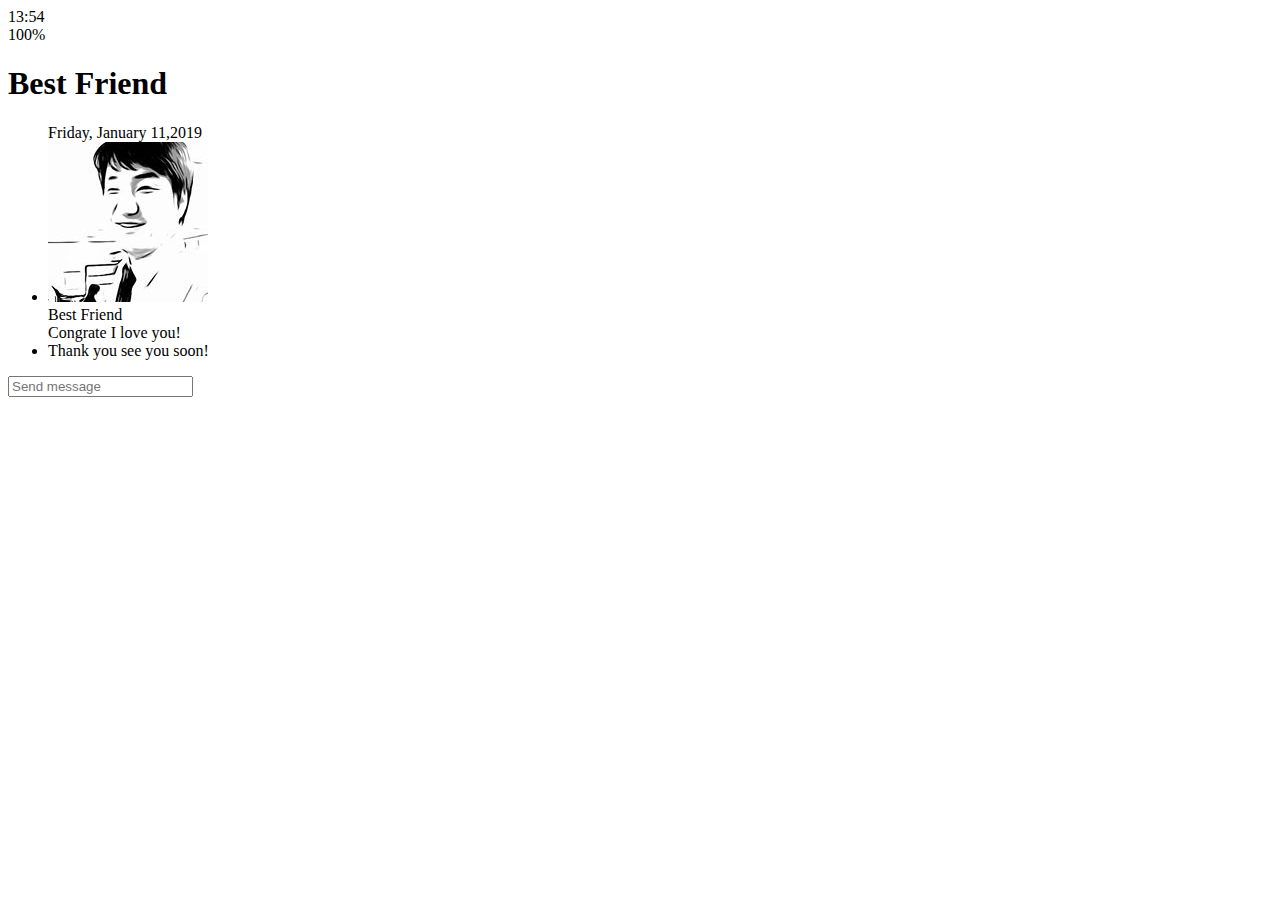
==== chat.html @ 122ad2f4 "html" ====
<!DOCTYPE html>
<html lang="en">
  <head>
    <meta charset="UTF-8" />
    <meta name="viewport" content="width=device-width, initial-scale=1.0" />
    <meta http-equiv="X-UA-Compatible" content="ie=edge" />
    <link
      rel="stylesheet"
      href="https://use.fontawesome.com/releases/v5.12.0/css/all.css"
      integrity="sha384-REHJTs1r2ErKBuJB0fCK99gCYsVjwxHrSU0N7I1zl9vZbggVJXRMsv/sLlOAGb4M"
      crossorigin="anonymous"
    />
    <title>Chats | Kakao Clone</title>
  </head>
  <body>
    <div class="status-bar">
      <div class="status-bar__column">
        <span class="status-bar__clock">13:54 </span>
      </div>
      <div class="status-bar__column">
        <i class="fas fa-clock"></i>
        <i class="fas fa-volume-mute"></i>
        <i class="fas fa-wifi"></i>
        <span class="status-bar__battary=level">100%</span>
        <i class="fas fa-battery-full"></i>
      </div>
    </div>
    <header class="header">
      <div class="header__header-column">
        <a href="index.html" class="header__back-btn">
          <i class="fas fa-arrow-left fa-2x"></i>
        </a>
        <h1 class="header__title">Best Friend</h1>
      </div>
      <div class="header__header-column">
        <span class="header__icon">
          <i class="fas fa-search"></i>
        </span>
        <span class="header__icon">
          <i class="fas fa-bars"></i>
        </span>
      </div>
    </header>
    <main class="chat">
      <ul class="chat__messages">
        <span class="chat__timestamp">
          Friday, January 11,2019
        </span>
        <li class="incoming-message message">
          <img src="images/avartar.jpg" alt="" class="g-avatar" />
          <div class="message__content">
            <span class="message__author">
              Best Friend
            </span>
            <div class="message__bubble">
              Congrate I love you!
            </div>
            <span class="message__timestamp"></span>
          </div>
        </li>
        <li class="incoming-message message">
          <span class="message__timestamp"></span>
          <div class="message__content">
            <div class="message__bubble">
              Thank you see you soon!
            </div>
          </div>
        </li>
      </ul>
    </main>
    <div class="chat__write">
      <div class="chat__write-column">
        <i class="far fa-plus-square"></i>
      </div>
      <div class="chat__write-column">
        <input
          type="text"
          placeholder="Send message"
          class="chat__wirte-input"
        />
      </div>
      <div class="chat__write-column">
        <span class="chat__write-icon"> <i class="far fa-smile-wink"></i> </span
        ><span class="chat__write-icon">
          <i class="fas fa-microphone"></i>
        </span>
      </div>
    </div>
  </body>
</html>
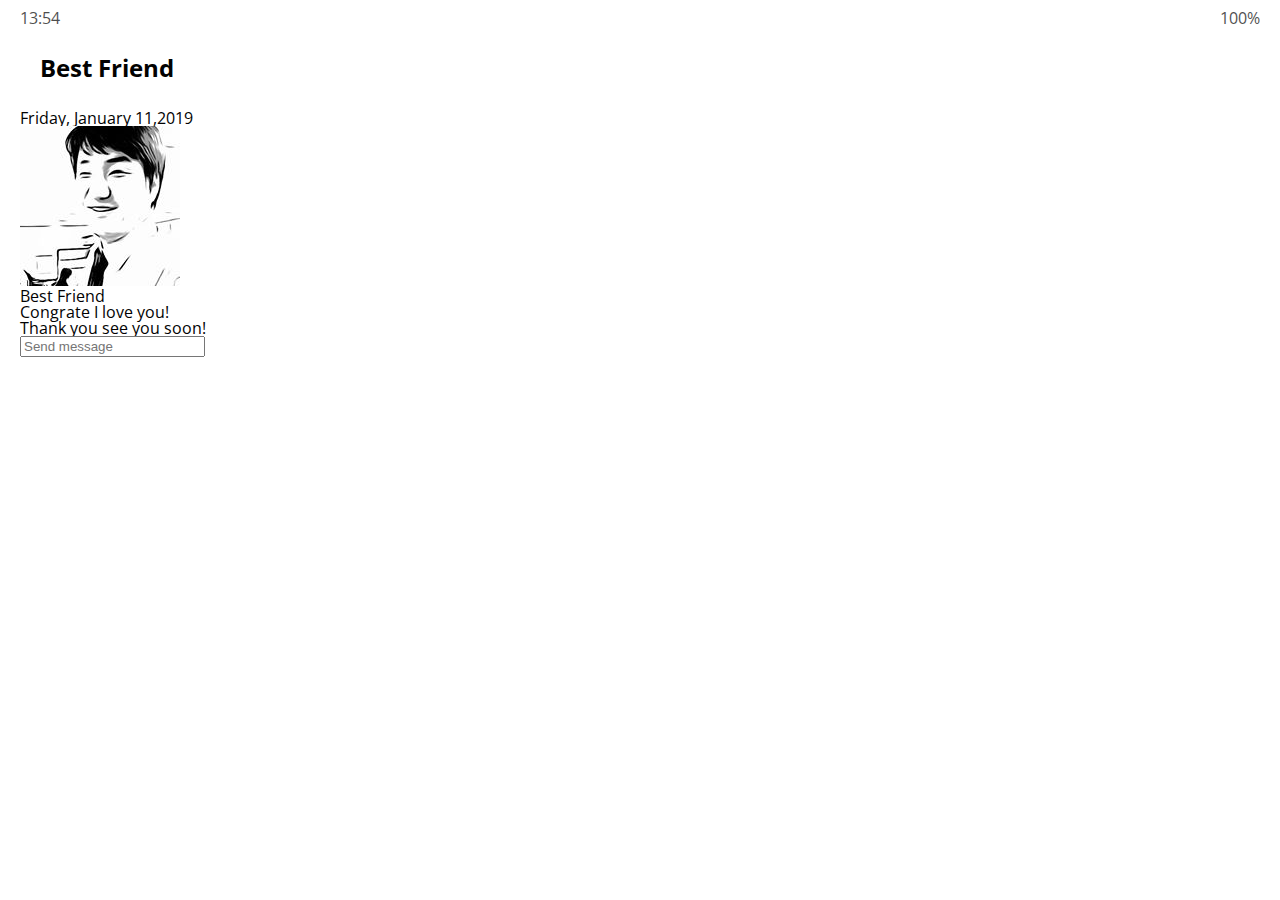
==== commit 57f27cce: "1223" ====
--- a/chat.html
+++ b/chat.html
@@ -10,6 +10,7 @@
       integrity="sha384-REHJTs1r2ErKBuJB0fCK99gCYsVjwxHrSU0N7I1zl9vZbggVJXRMsv/sLlOAGb4M"
       crossorigin="anonymous"
     />
+    <link rel="stylesheet" href="css/styles.css" />
     <title>Chats | Kakao Clone</title>
   </head>
   <body>
@@ -21,14 +22,14 @@
         <i class="fas fa-clock"></i>
         <i class="fas fa-volume-mute"></i>
         <i class="fas fa-wifi"></i>
-        <span class="status-bar__battary=level">100%</span>
+        <span class="status-bar__battary-level">100%</span>
         <i class="fas fa-battery-full"></i>
       </div>
     </div>
     <header class="header">
       <div class="header__header-column">
         <a href="index.html" class="header__back-btn">
-          <i class="fas fa-arrow-left fa-2x"></i>
+          <i class="fas fa-arrow-left"></i>
         </a>
         <h1 class="header__title">Best Friend</h1>
       </div>
--- a/css/styles.css
+++ b/css/styles.css
@@ -0,0 +1,15 @@
+@import url("https://fonts.googleapis.com/css?family=Open+Sans:400,700&display=swap");
+@import "reset.css";
+@import "status-bar.css";
+@import "header.css";
+
+body {
+  background-color: white;
+  padding: 10px 20px;
+  color: #020202;
+  font-family: "Open Sans", Arial, Helvetica, sans-serif;
+}
+
+a {
+  color: inherit;
+}
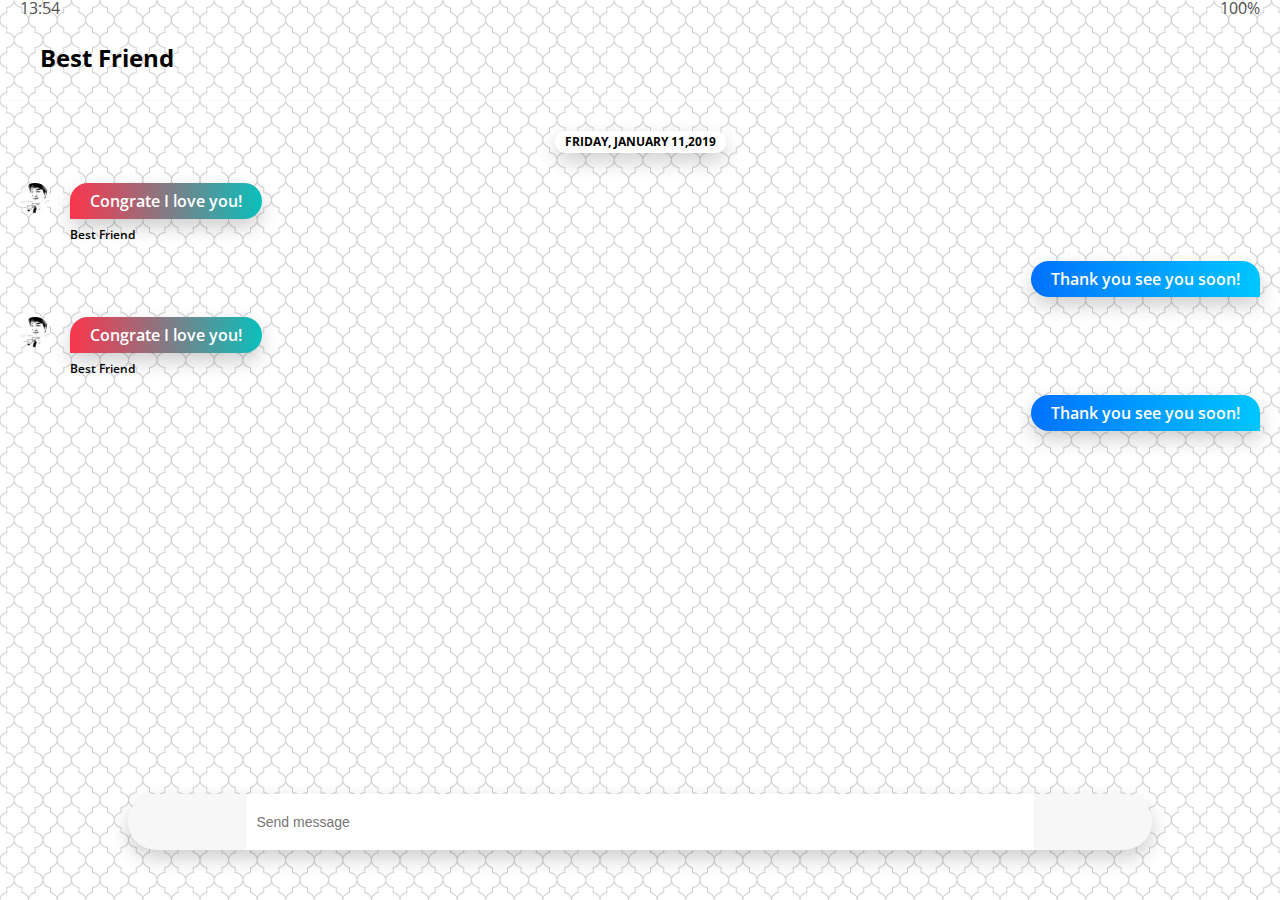
==== commit e13e06d1: "go" ====
--- a/chat.html
+++ b/chat.html
@@ -13,7 +13,7 @@
     <link rel="stylesheet" href="css/styles.css" />
     <title>Chats | Kakao Clone</title>
   </head>
-  <body>
+  <body class="chats-body">
     <div class="status-bar">
       <div class="status-bar__column">
         <span class="status-bar__clock">13:54 </span>
@@ -42,29 +42,45 @@
         </span>
       </div>
     </header>
-    <main class="chat">
+    <main class="chat-screen">
       <ul class="chat__messages">
         <span class="chat__timestamp">
           Friday, January 11,2019
         </span>
         <li class="incoming-message message">
-          <img src="images/avartar.jpg" alt="" class="g-avatar" />
+          <img src="images/avartar.jpg" alt="" class="m-avatar" />
           <div class="message__content">
+            <span class="message__bubble">
+              Congrate I love you!
+            </span>
             <span class="message__author">
               Best Friend
             </span>
-            <div class="message__bubble">
-              Congrate I love you!
-            </div>
-            <span class="message__timestamp"></span>
+          </div>
+        </li>
+        <li class="sent-message message">
+          <div class="message__content">
+            <span class="message__bubble">
+              Thank you see you soon!
+            </span>
           </div>
         </li>
         <li class="incoming-message message">
-          <span class="message__timestamp"></span>
+          <img src="images/avartar.jpg" alt="" class="m-avatar" />
           <div class="message__content">
-            <div class="message__bubble">
+            <span class="message__bubble">
+              Congrate I love you!
+            </span>
+            <span class="message__author">
+              Best Friend
+            </span>
+          </div>
+        </li>
+        <li class="sent-message message">
+          <div class="message__content">
+            <span class="message__bubble">
               Thank you see you soon!
-            </div>
+            </span>
           </div>
         </li>
       </ul>
--- a/css/styles.css
+++ b/css/styles.css
@@ -1,8 +1,17 @@
-@import url("https://fonts.googleapis.com/css?family=Open+Sans:400,700&display=swap");
+@import url("https://fonts.googleapis.com/css?family=Open+Sans:300:400,600,700&display=swap");
 @import "reset.css";
 @import "status-bar.css";
 @import "header.css";
+@import "nav-bar.css";
+@import "friend.css";
+@import "friends.css";
+@import "find.css";
+@import "settings.css";
+@import "chat.css";
 
+* {
+  box-sizing: border-box;
+}
 body {
   background-color: white;
   padding: 10px 20px;
@@ -12,4 +21,5 @@
 
 a {
   color: inherit;
+  text-decoration: none;
 }
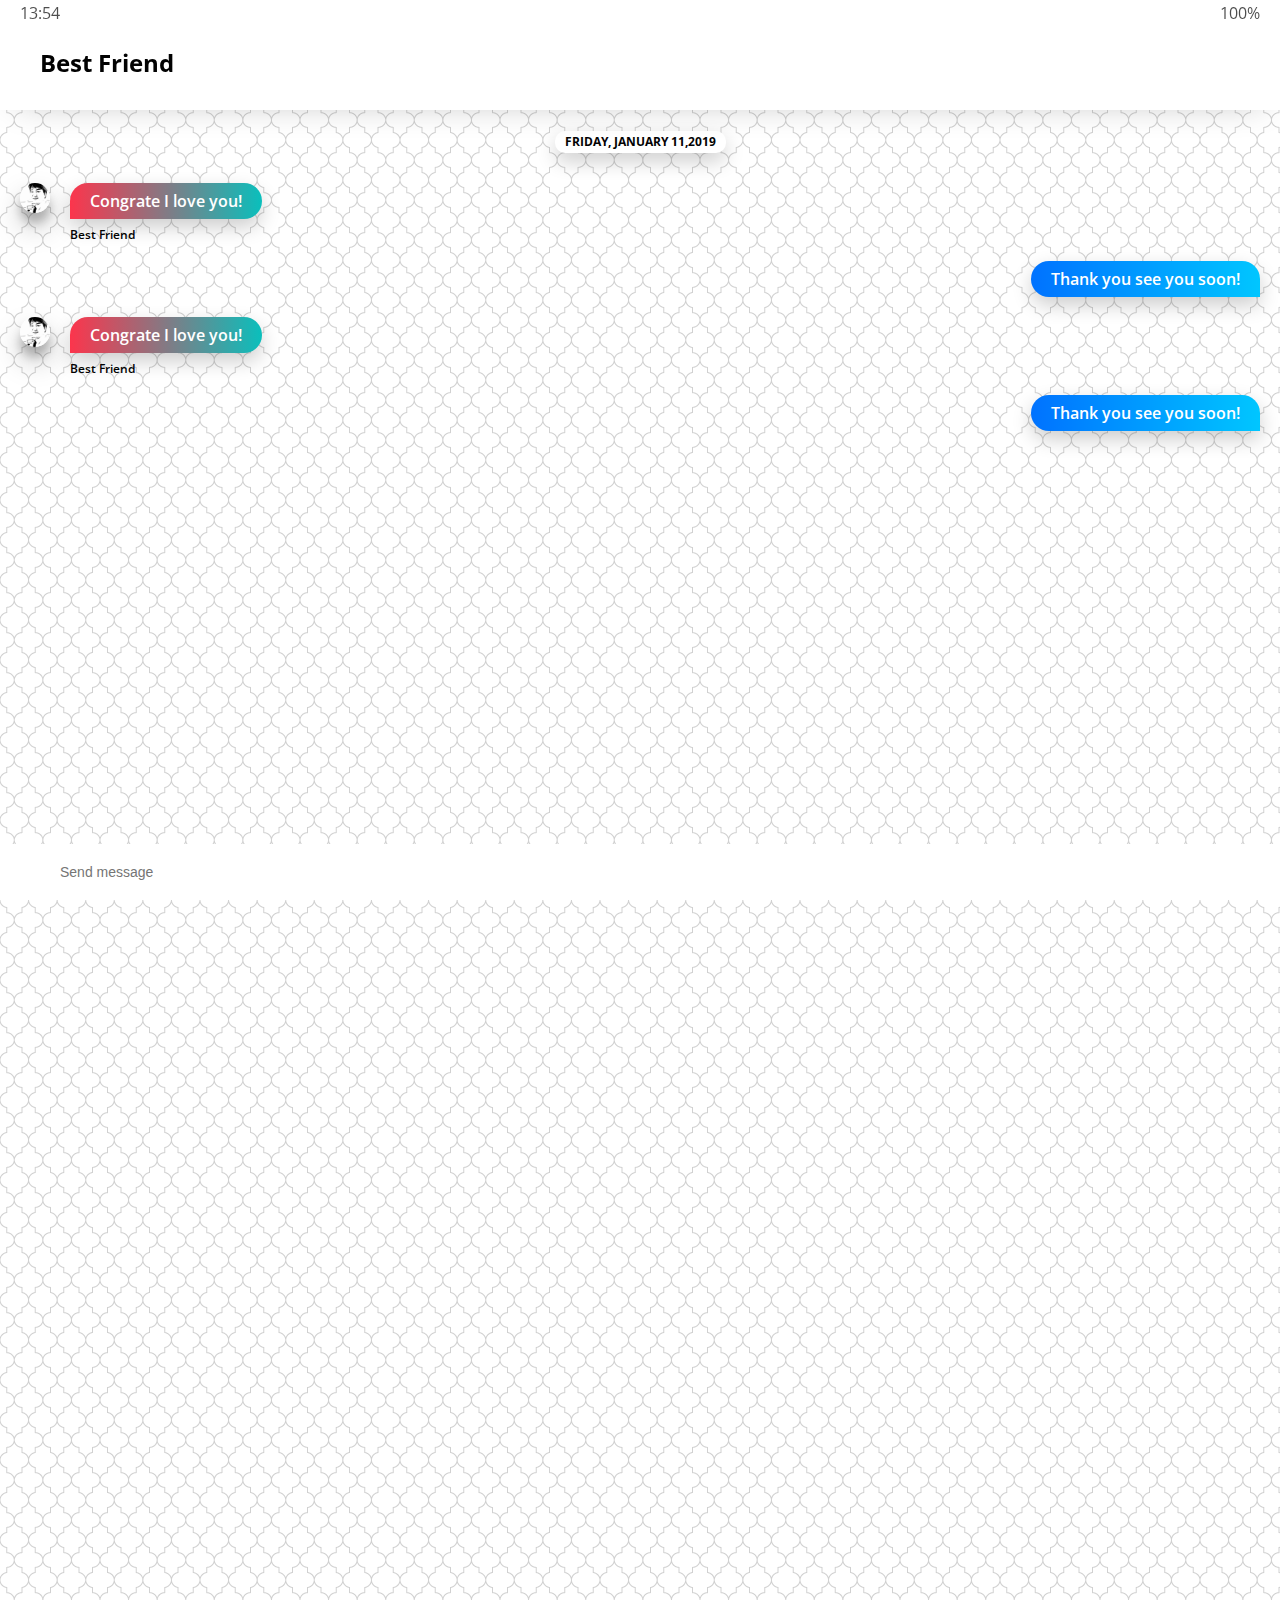
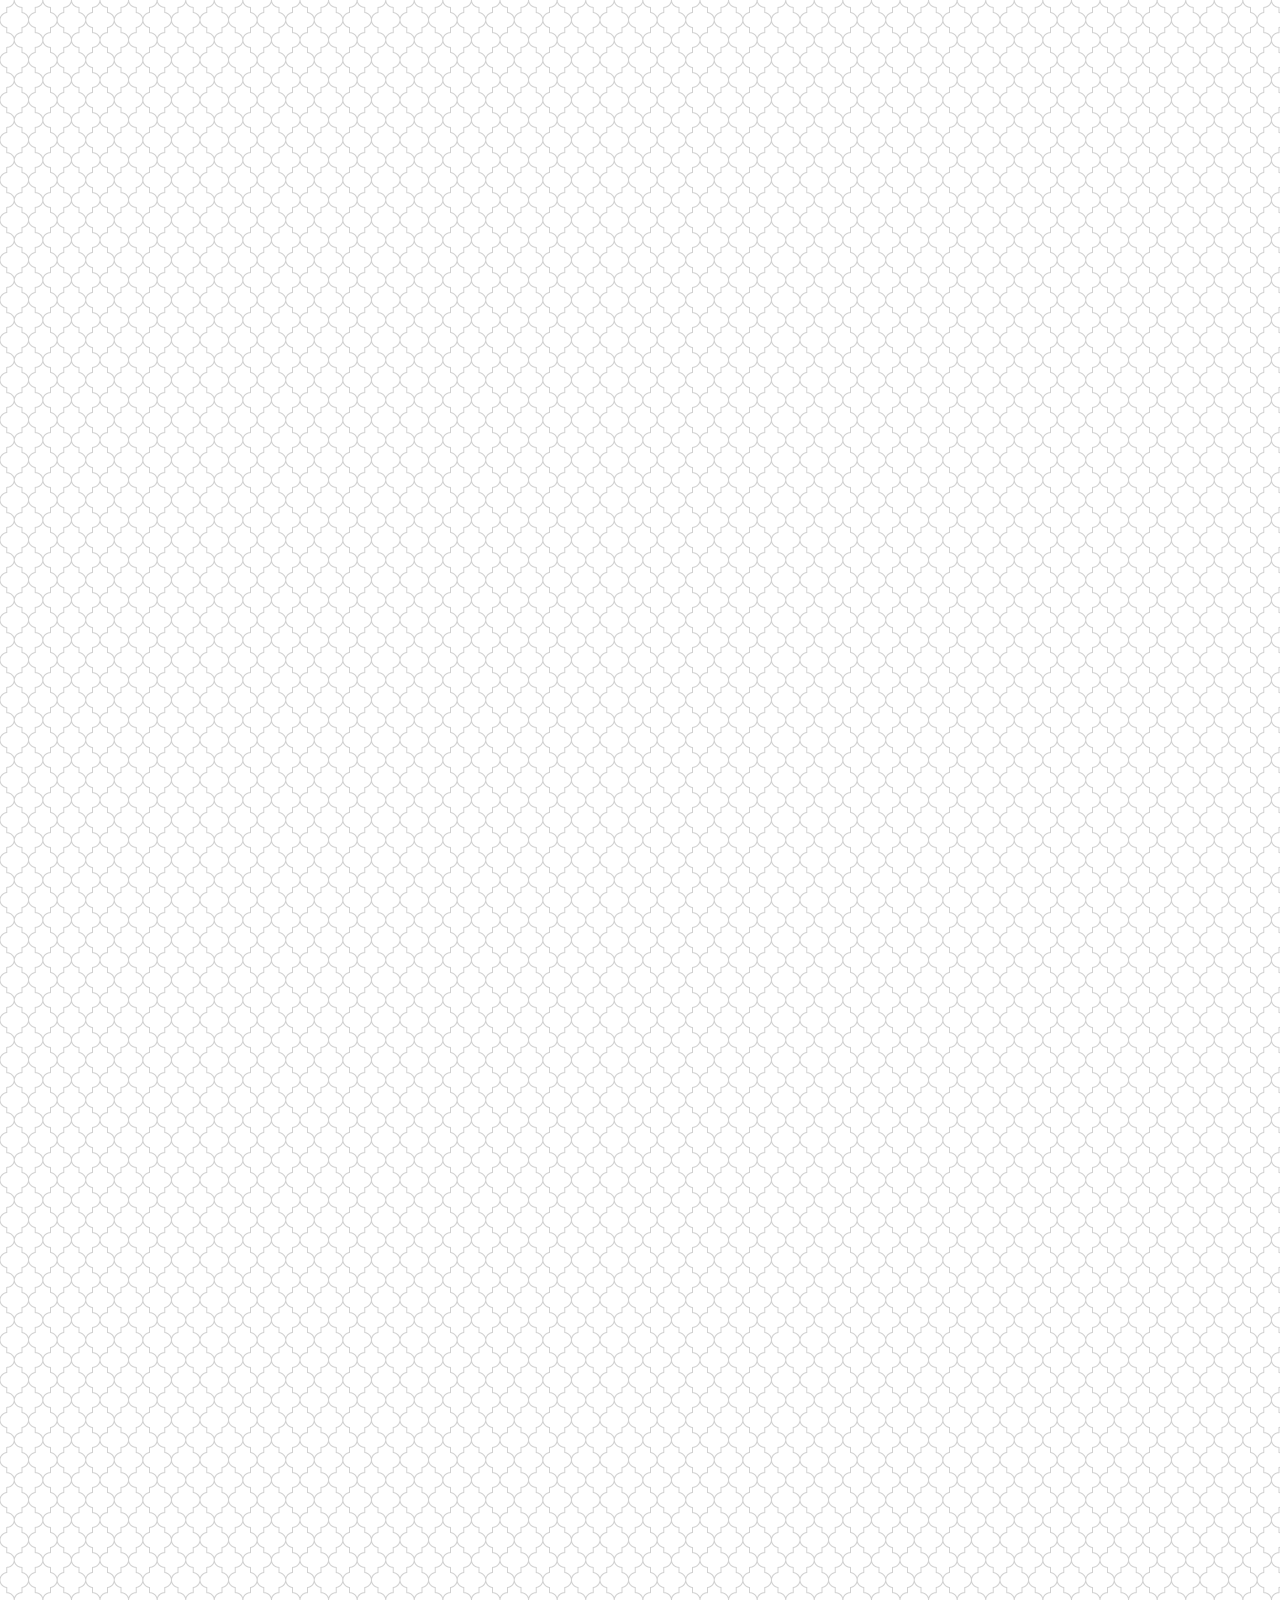
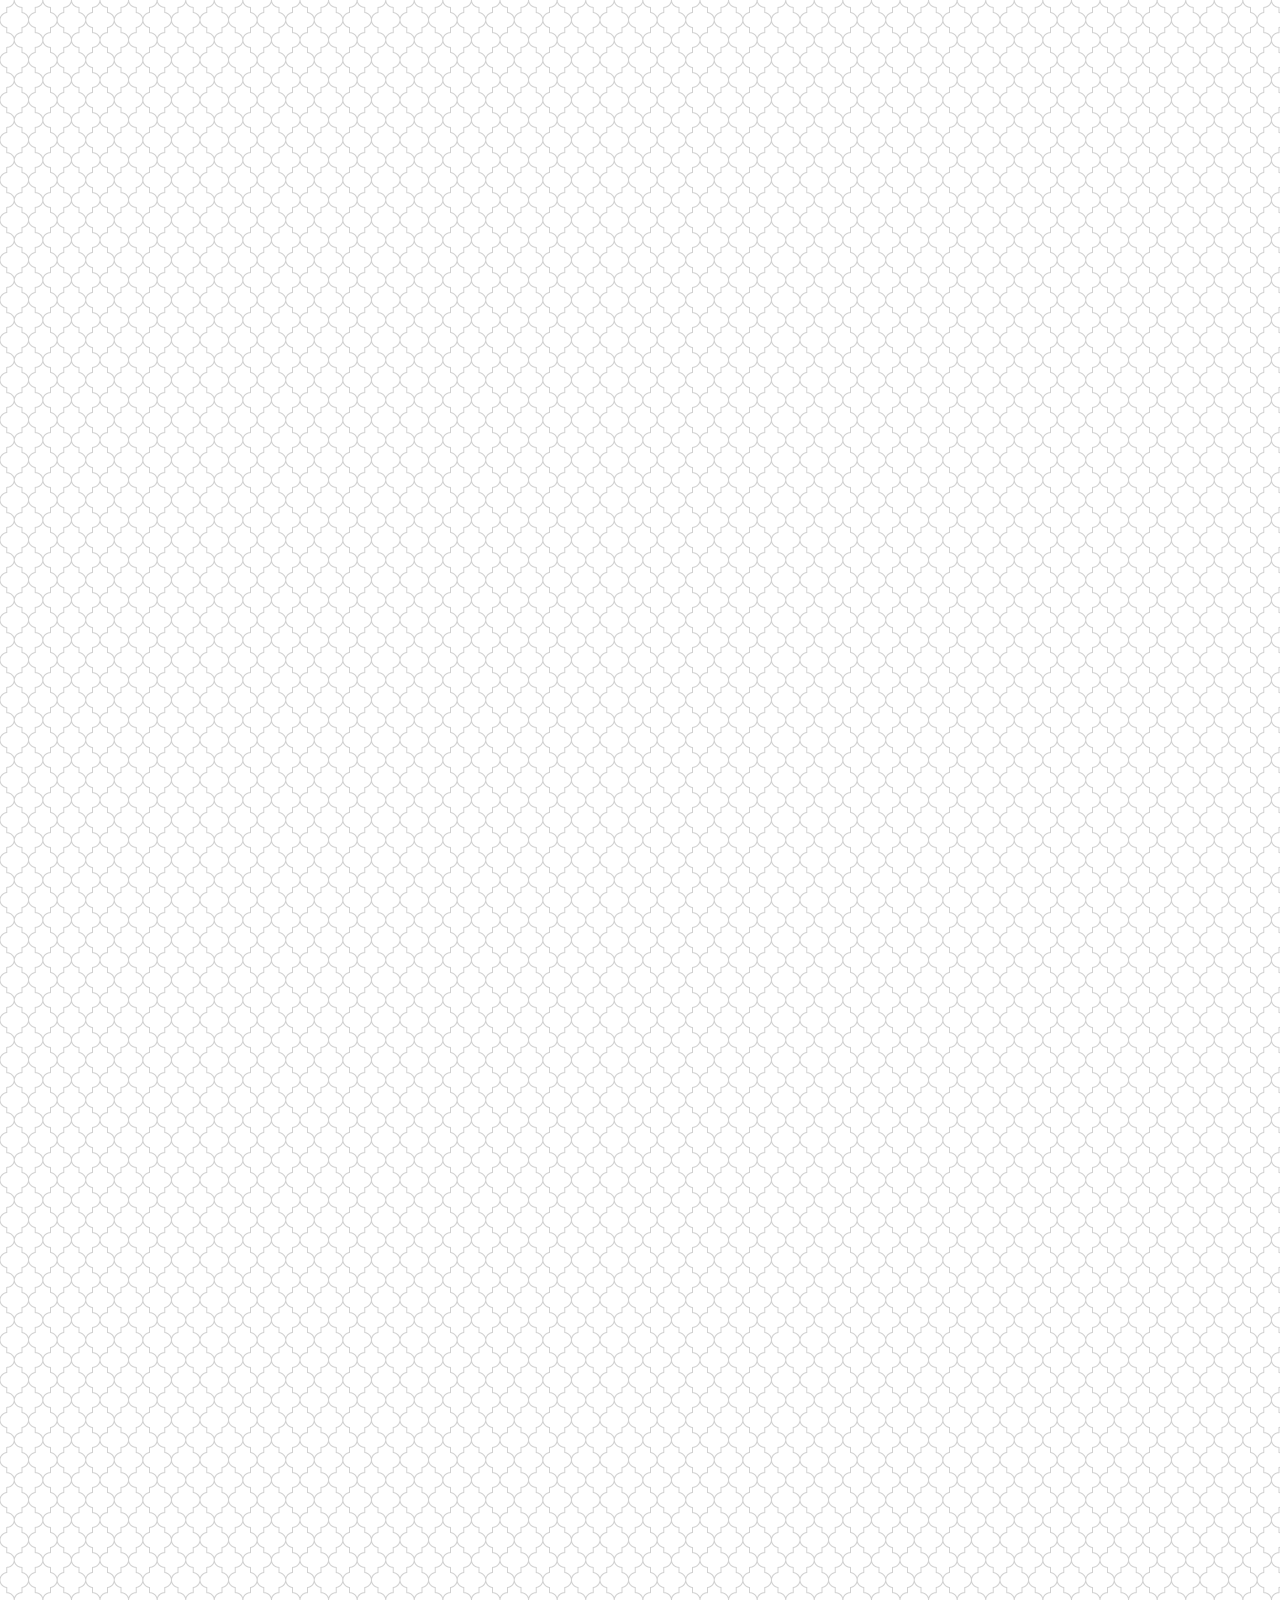
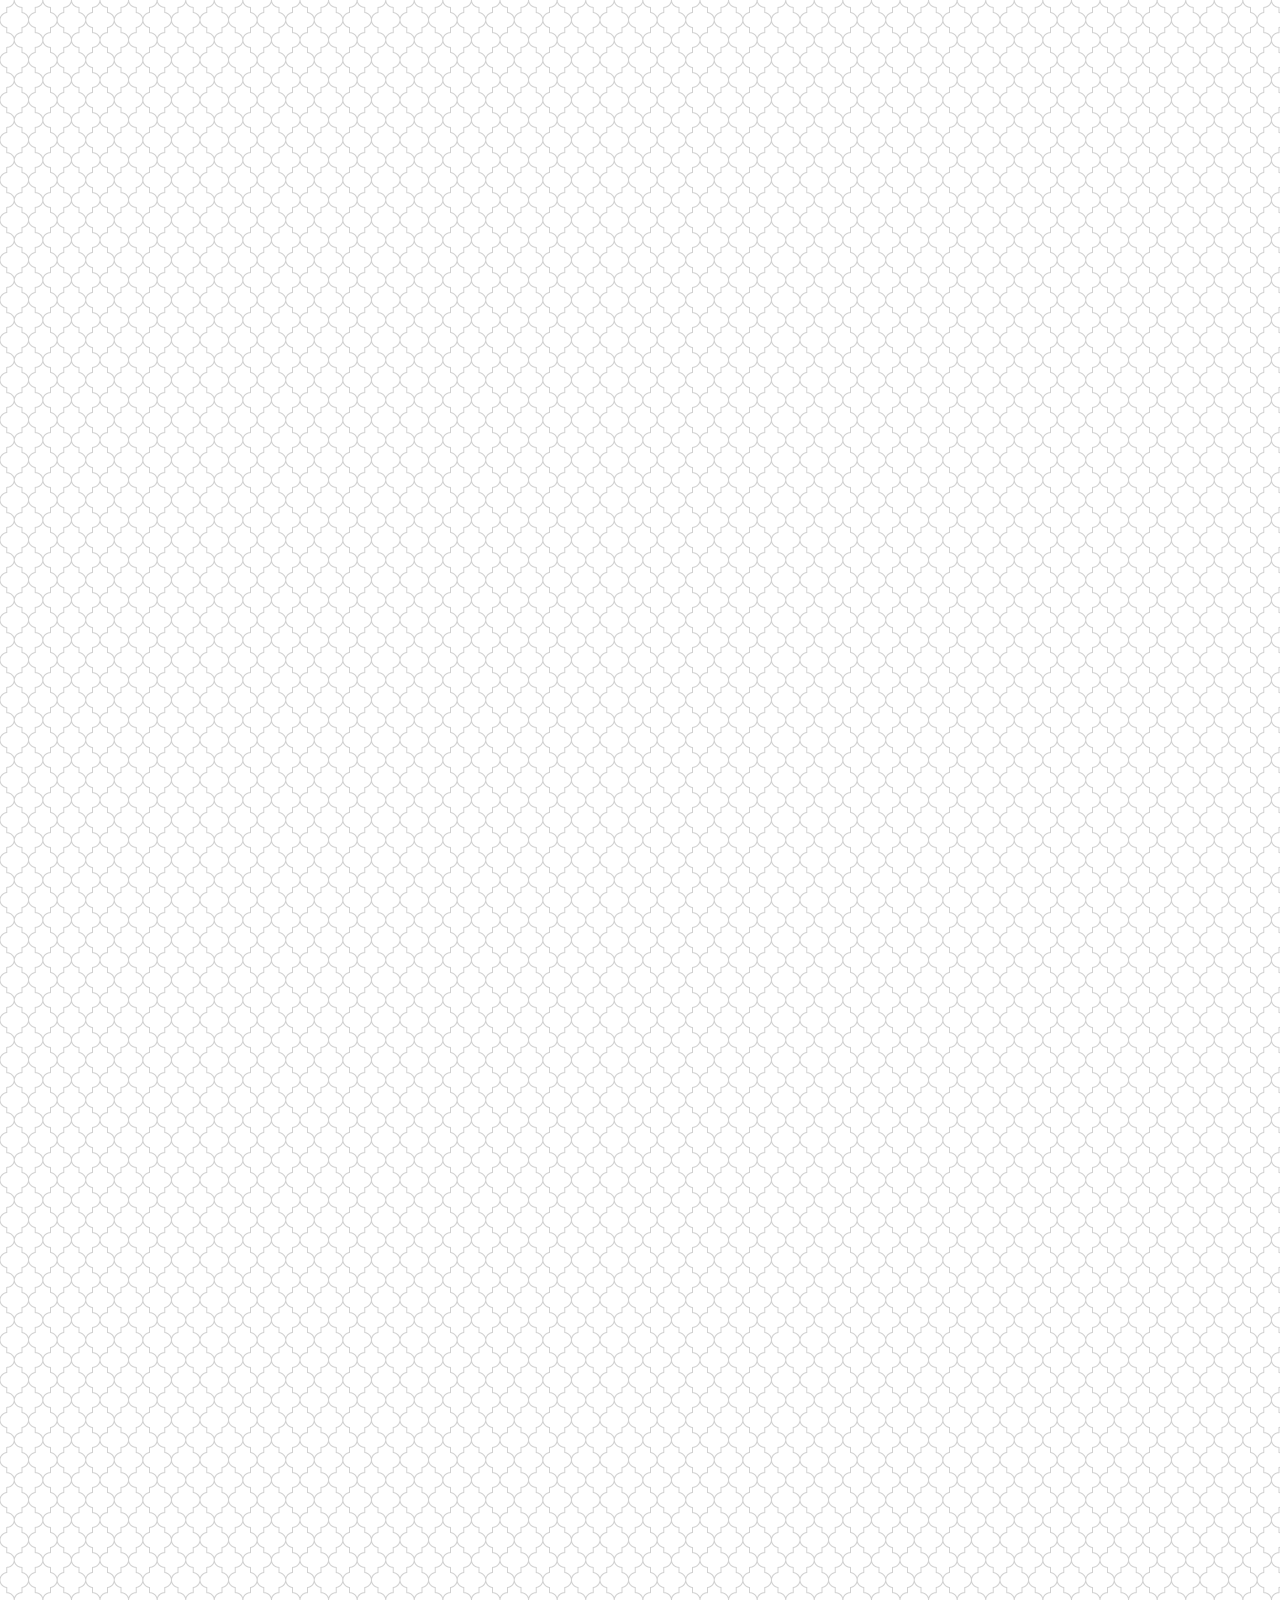
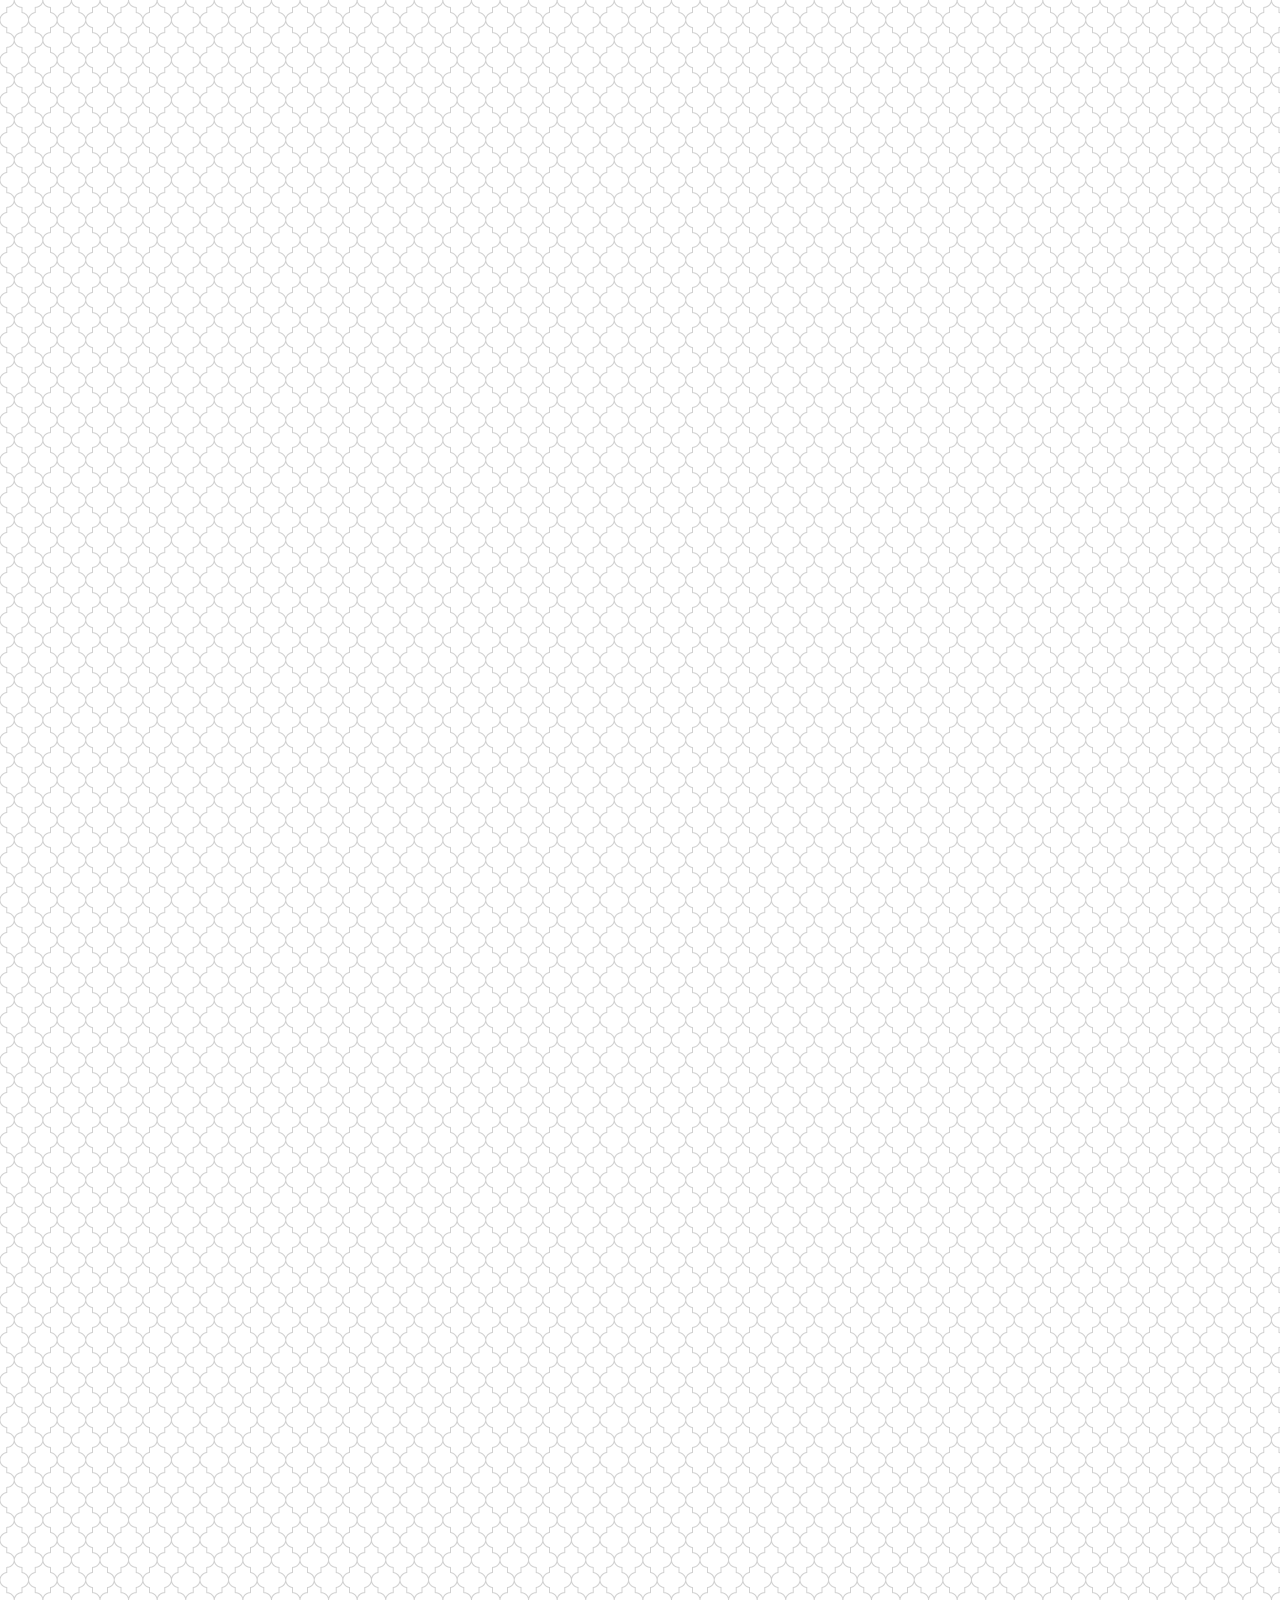
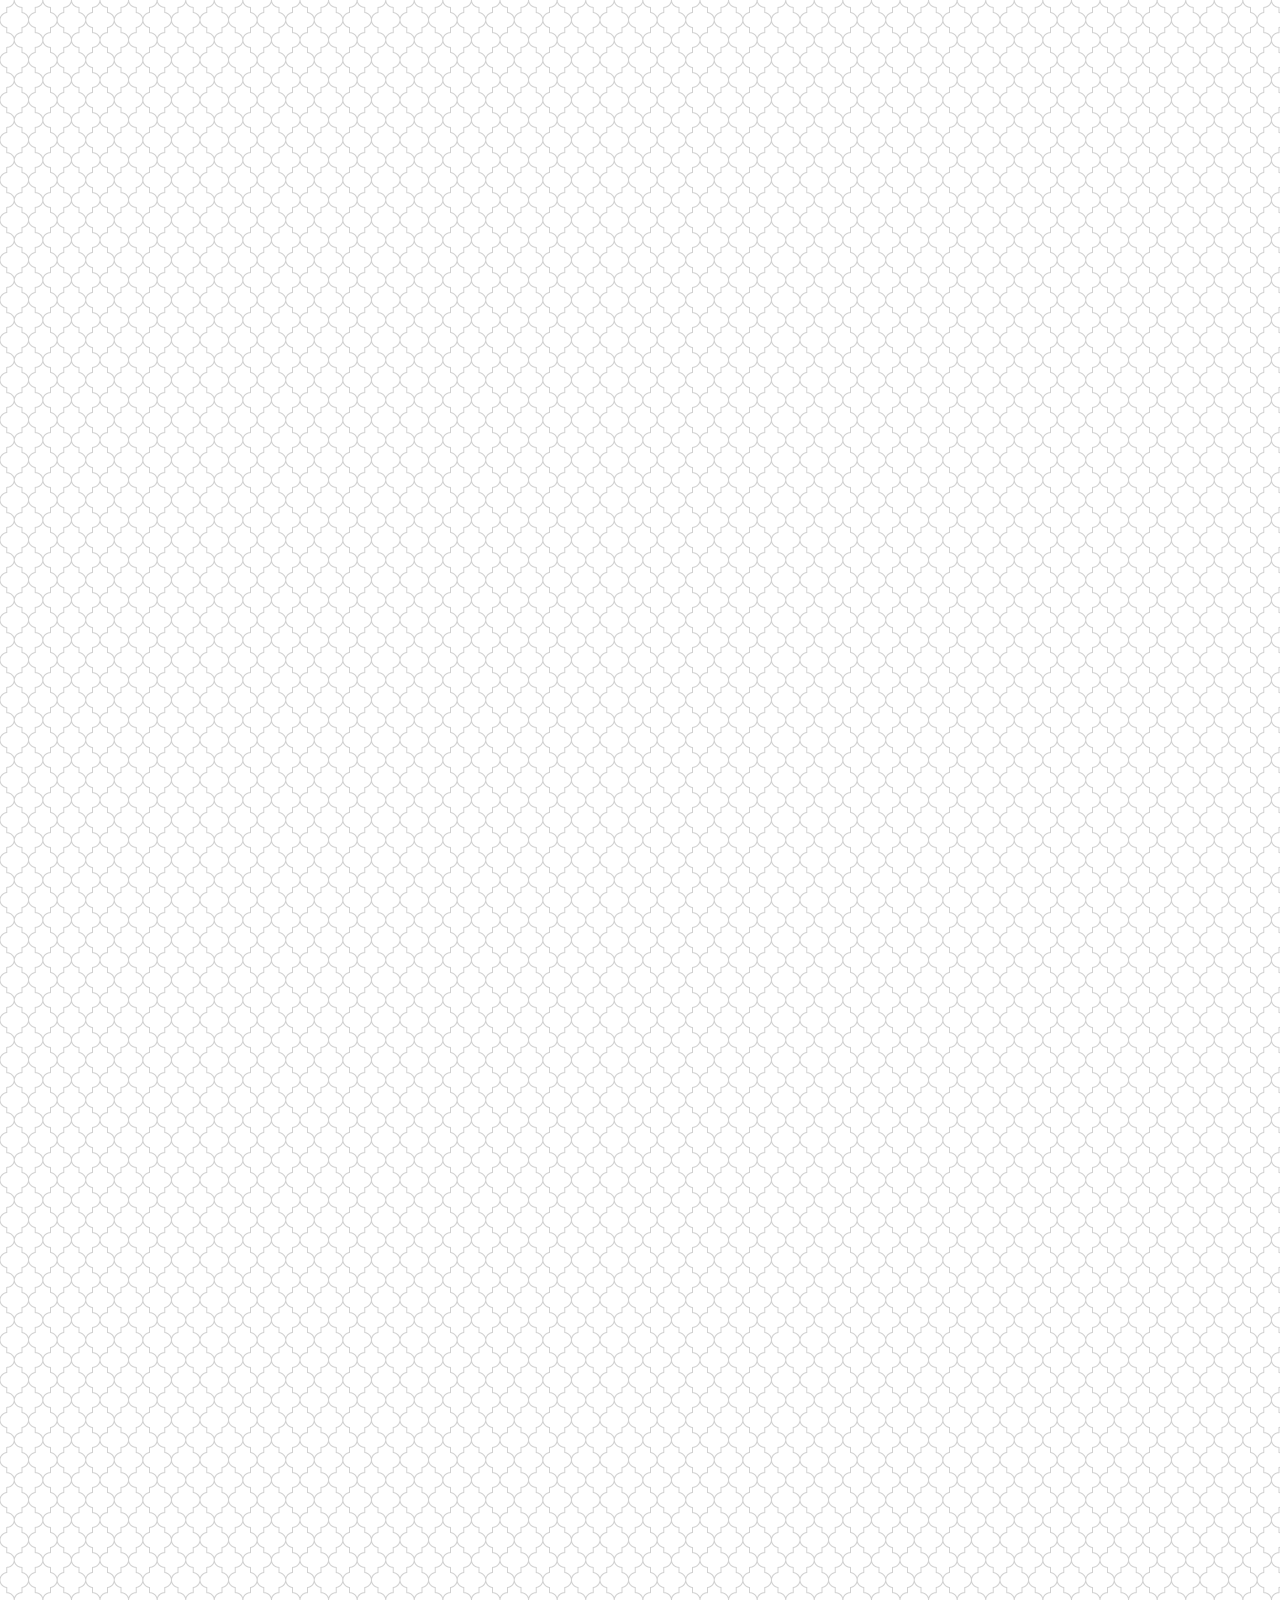
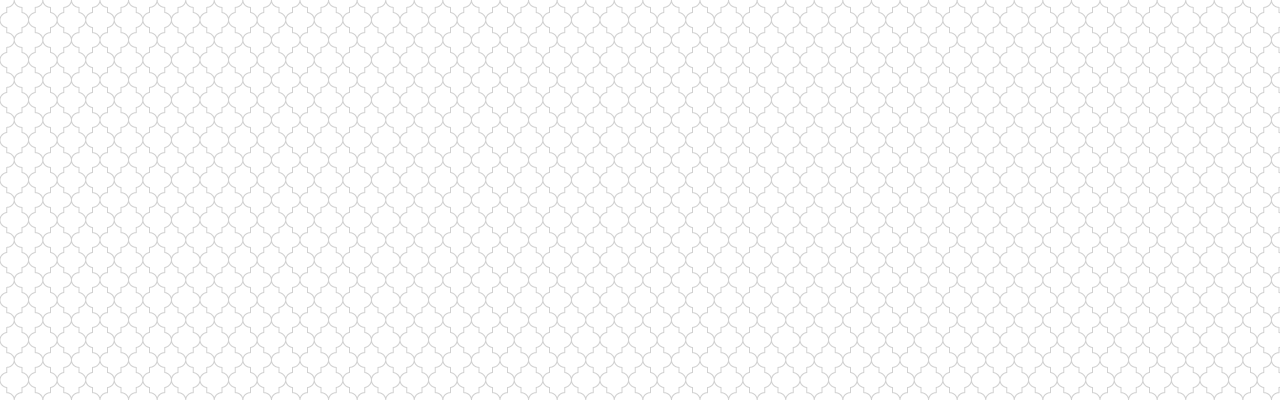
==== commit ed14e42f: "2020" ====
--- a/chat.html
+++ b/chat.html
@@ -14,34 +14,37 @@
     <title>Chats | Kakao Clone</title>
   </head>
   <body class="chats-body">
-    <div class="status-bar">
-      <div class="status-bar__column">
-        <span class="status-bar__clock">13:54 </span>
+    <div class="header-wrapper">
+      <div class="status-bar">
+        <div class="status-bar__column">
+          <span class="status-bar__clock">13:54 </span>
+        </div>
+        <div class="status-bar__column">
+          <i class="fas fa-clock"></i>
+          <i class="fas fa-volume-mute"></i>
+          <i class="fas fa-wifi"></i>
+          <span class="status-bar__battary-level">100%</span>
+          <i class="fas fa-battery-full"></i>
+        </div>
       </div>
-      <div class="status-bar__column">
-        <i class="fas fa-clock"></i>
-        <i class="fas fa-volume-mute"></i>
-        <i class="fas fa-wifi"></i>
-        <span class="status-bar__battary-level">100%</span>
-        <i class="fas fa-battery-full"></i>
-      </div>
+      <header class="header">
+        <div class="header__header-column">
+          <a href="index.html" class="header__back-btn">
+            <i class="fas fa-arrow-left"></i>
+          </a>
+          <h1 class="header__title">Best Friend</h1>
+        </div>
+        <div class="header__header-column">
+          <span class="header__icon">
+            <i class="fas fa-search"></i>
+          </span>
+          <span class="header__icon">
+            <i class="fas fa-bars"></i>
+          </span>
+        </div>
+      </header>
     </div>
-    <header class="header">
-      <div class="header__header-column">
-        <a href="index.html" class="header__back-btn">
-          <i class="fas fa-arrow-left"></i>
-        </a>
-        <h1 class="header__title">Best Friend</h1>
-      </div>
-      <div class="header__header-column">
-        <span class="header__icon">
-          <i class="fas fa-search"></i>
-        </span>
-        <span class="header__icon">
-          <i class="fas fa-bars"></i>
-        </span>
-      </div>
-    </header>
+
     <main class="chat-screen">
       <ul class="chat__messages">
         <span class="chat__timestamp">
@@ -85,18 +88,17 @@
         </li>
       </ul>
     </main>
-    <div class="chat__write">
-      <div class="chat__write-column">
+    <div class="chat__write-container">
+      <input
+        class="chat__write"
+        type="text"
+        placeholder="Send message"
+        class="chat__wirte-input"
+      />
+      <div class="chat__icon-left chat__icon">
         <i class="far fa-plus-square"></i>
       </div>
-      <div class="chat__write-column">
-        <input
-          type="text"
-          placeholder="Send message"
-          class="chat__wirte-input"
-        />
-      </div>
-      <div class="chat__write-column">
+      <div class="chat__icon-right chat__icon">
         <span class="chat__write-icon"> <i class="far fa-smile-wink"></i> </span
         ><span class="chat__write-icon">
           <i class="fas fa-microphone"></i>
--- a/css/styles.css
+++ b/css/styles.css
@@ -23,3 +23,17 @@
   color: inherit;
   text-decoration: none;
 }
+
+@keyframes fadeIn {
+  from {
+    opacity: 0;
+    transform: translateY(40px);
+  }
+  to {
+    opacity: 1;
+    transform: none;
+  }
+}
+main {
+  animation: fadeIn 0.5s ease-in-out;
+}
